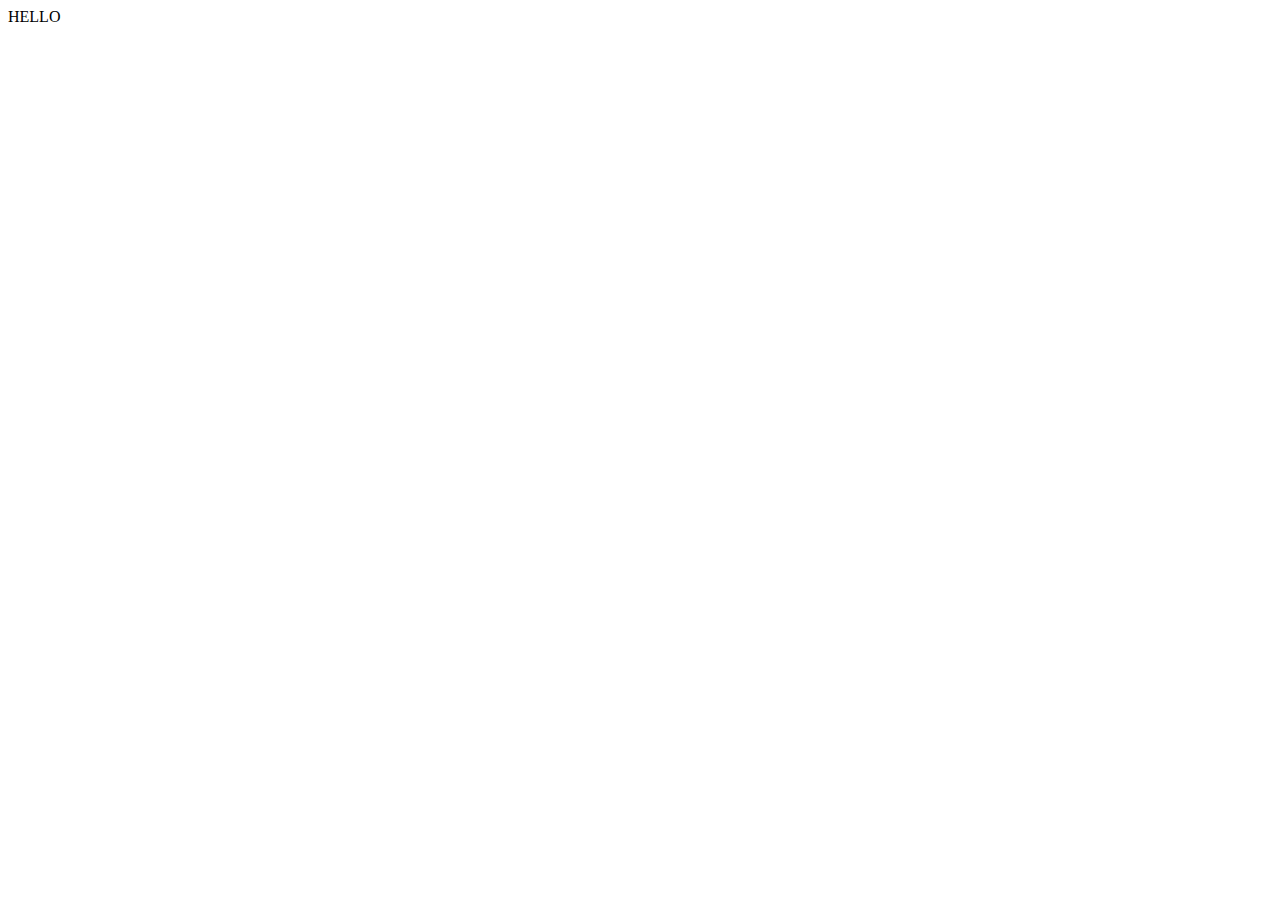
==== index.html @ e2f0e253 "feat: Change Name" ====
<!DOCTYPE html>
<html lang="en">
<head>
    <meta charset="UTF-8">
    <meta name="viewport" content="width=device-width, initial-scale=1.0">
    <title>Document</title>
</head>
<body>
    <div>
        <span>
            HELLO
        </span>
    </div>
</body>
</html>
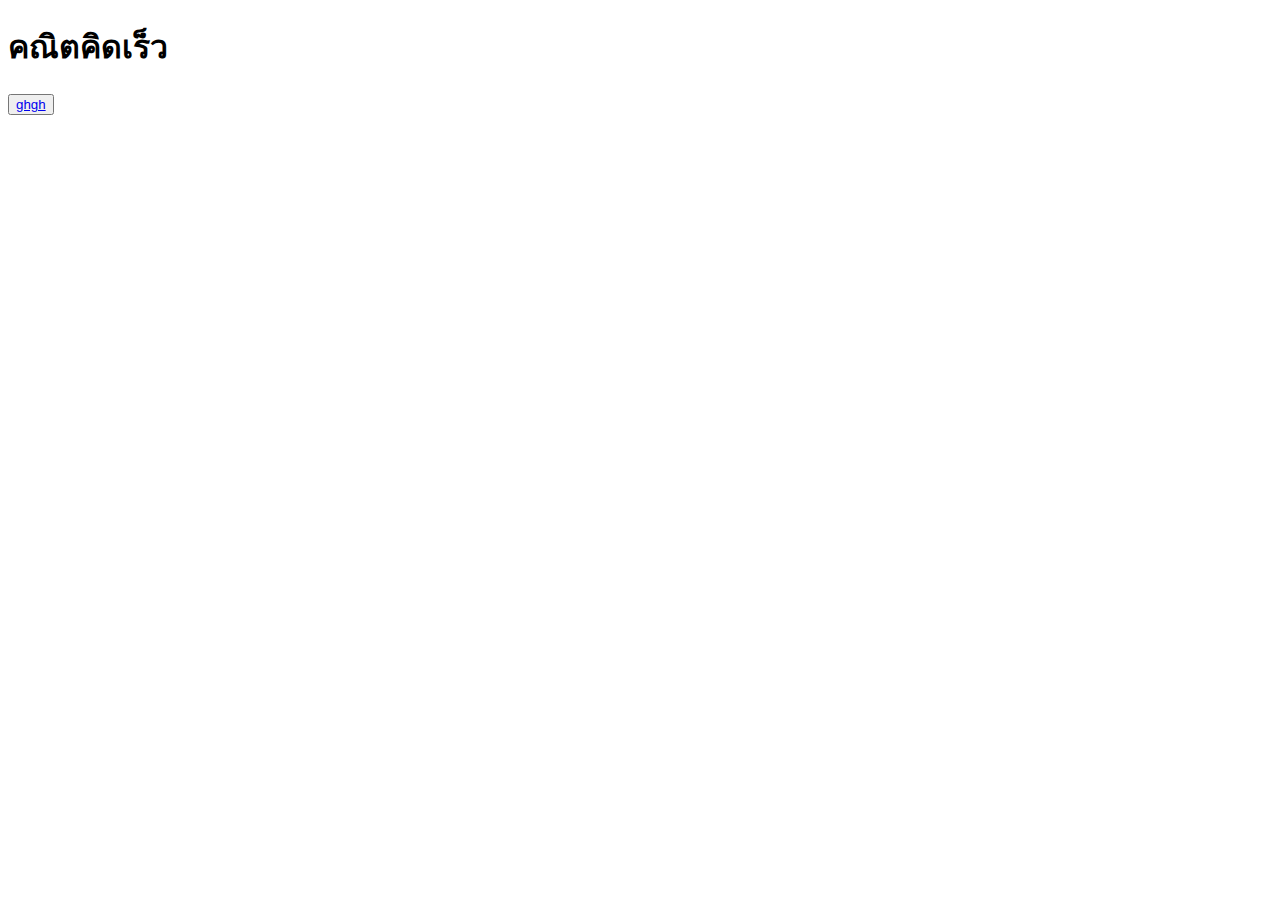
==== commit e1ff04ac: "test chang page" ====
--- a/index.html
+++ b/index.html
@@ -3,13 +3,21 @@
 <head>
     <meta charset="UTF-8">
     <meta name="viewport" content="width=device-width, initial-scale=1.0">
-    <title>Document</title>
+    <title>SQLite Database Example</title>
 </head>
 <body>
     <div>
         <span>
-            HELLO
+            <h1>
+                คณิตคิดเร็ว
+            </h1>
         </span>
     </div>
+    <div>
+        <span>
+            <button><a href="game.html">ghgh</a></button>
+        </span>
+    </div>
+    <script src="data.js"></script>
 </body>
-</html>+</html>
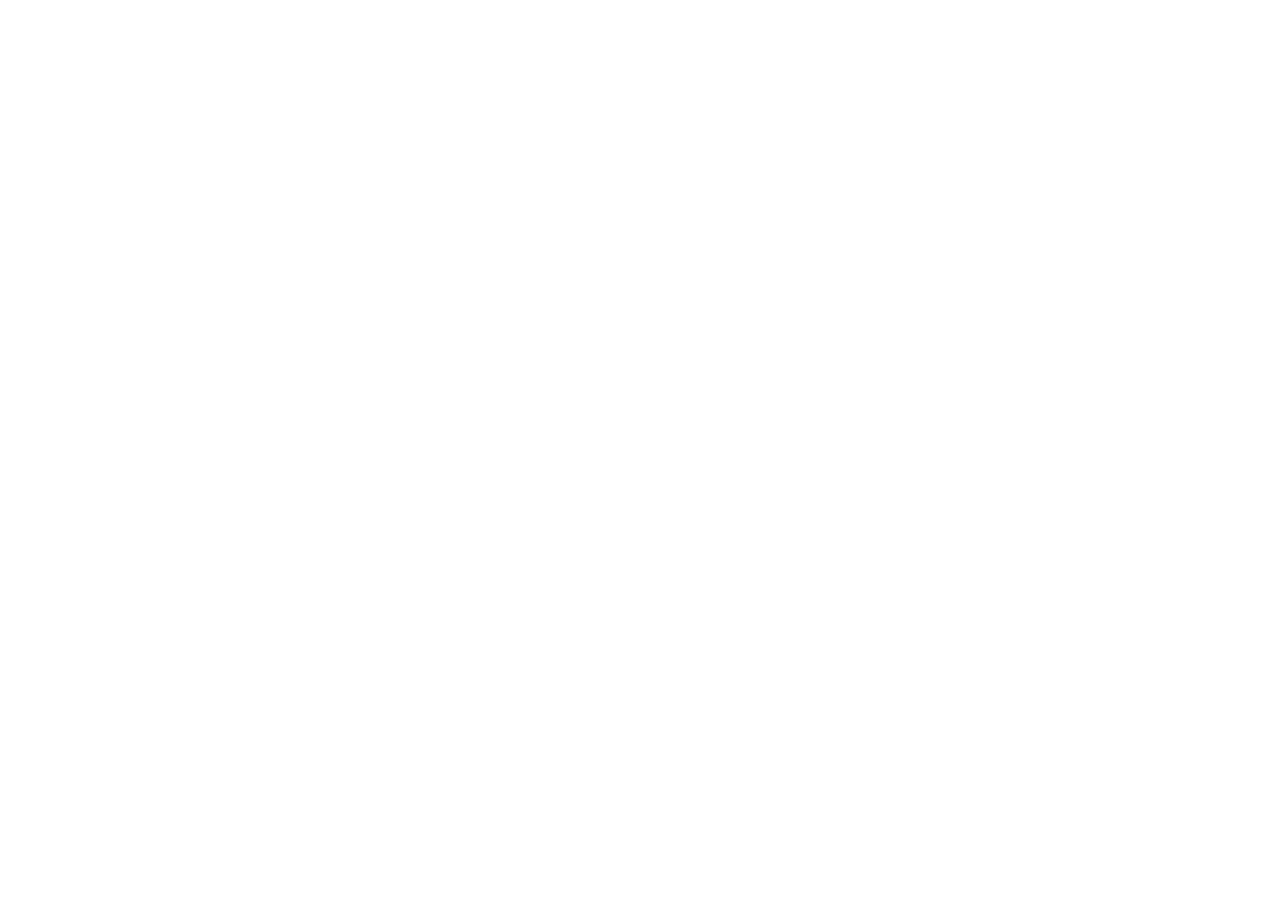
==== commit 7ba2cdf9: "Bind page" ====
--- a/index.html
+++ b/index.html
@@ -6,7 +6,7 @@
     <title>SQLite Database Example</title>
 </head>
 <body>
-    <div>
+    <!--<div>
         <span>
             <h1>
                 คณิตคิดเร็ว
@@ -18,6 +18,6 @@
             <button><a href="game.html">ghgh</a></button>
         </span>
     </div>
-    <script src="data.js"></script>
+    <script src="data.js"></script>-->
 </body>
 </html>
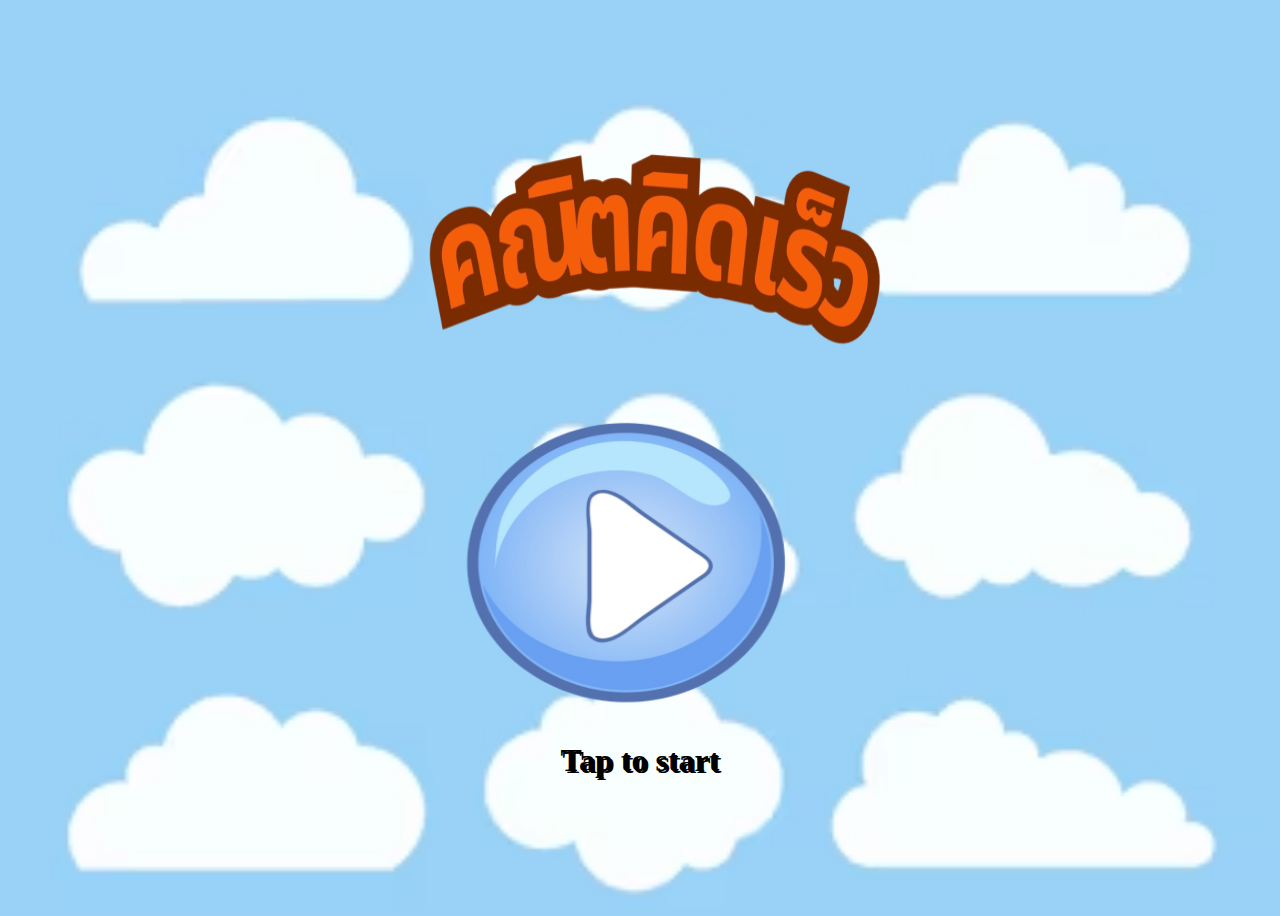
==== commit b86f5960: "Setting" ====
--- a/index.html
+++ b/index.html
@@ -3,21 +3,24 @@
 <head>
     <meta charset="UTF-8">
     <meta name="viewport" content="width=device-width, initial-scale=1.0">
-    <title>SQLite Database Example</title>
+    <title>Home</title>
+    <link rel="stylesheet" href="home.css">
 </head>
 <body>
-    <!--<div>
-        <span>
+    <div class="container">
+        <img src="jpg/2567-04-21_21.22.07_preview_rev_1.png" alt="">
+        <div>
+            <!-- <button>
+                <a href="game.html"><img src="jpg/2567-04-21_21.22.21_preview_rev_1.png" alt="" width="500" height="300"></a>
+            </button> -->
+            <button class="image-button">
+                <a href="game.html"><img src="jpg/2567-04-21_21.22.21_preview_rev_1.png" alt="Button Image" width="500" height="300"></a>
+            </button>
             <h1>
-                คณิตคิดเร็ว
+                Tap to start</a>
             </h1>
-        </span>
+        </div>
     </div>
-    <div>
-        <span>
-            <button><a href="game.html">ghgh</a></button>
-        </span>
-    </div>
-    <script src="data.js"></script>-->
+    <!--<script src="data.js"></script>-->
 </body>
-</html>
+</html>--- a/home.css
+++ b/home.css
@@ -0,0 +1,25 @@
+body {
+    text-shadow: 2px 2px;
+    background-color: #6DB1F1;
+    text-align: center;
+    background-image: url(/jpg/clound.png); /* เปลี่ยนเป็น URL ของรูปเมฆ */
+    background-size: cover; /* ทำให้รูปเต็มพื้นที่ของหน้าจอ */
+}
+.container {
+    display: flex;
+    flex-direction: column;
+    justify-content: center;
+    align-items: center;
+    height: 100vh;
+}
+.container img {
+    width: 500px;
+    height: 300px;
+}
+.image-button {
+    display: inline-block;
+    background: transparent; /* Remove default button background */
+    border: none; /* Remove default button border */
+    padding: 0; /* Remove any padding */
+    cursor: pointer; /* Show pointer cursor on hover */
+  }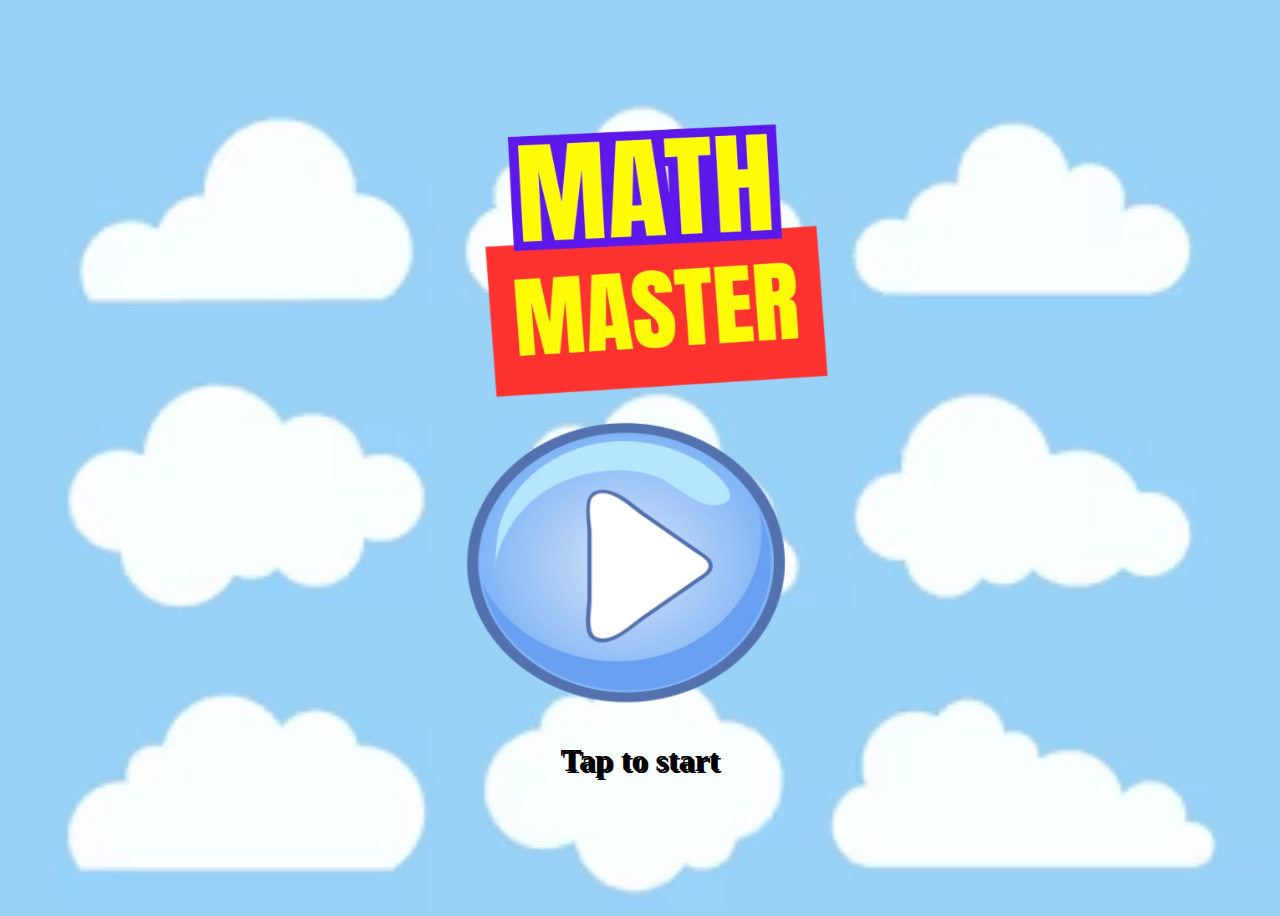
==== commit 19326ef5: "Update 0.0.1" ====
--- a/index.html
+++ b/index.html
@@ -8,7 +8,8 @@
 </head>
 <body>
     <div class="container">
-        <img src="jpg/2567-04-21_21.22.07_preview_rev_1.png" alt="">
+        <!-- <img src="jpg/2567-04-21_21.22.07_preview_rev_1.png" alt=""> -->
+        <img src="jpg/mathmaster.png" alt="">
         <div>
             <!-- <button>
                 <a href="game.html"><img src="jpg/2567-04-21_21.22.21_preview_rev_1.png" alt="" width="500" height="300"></a>
